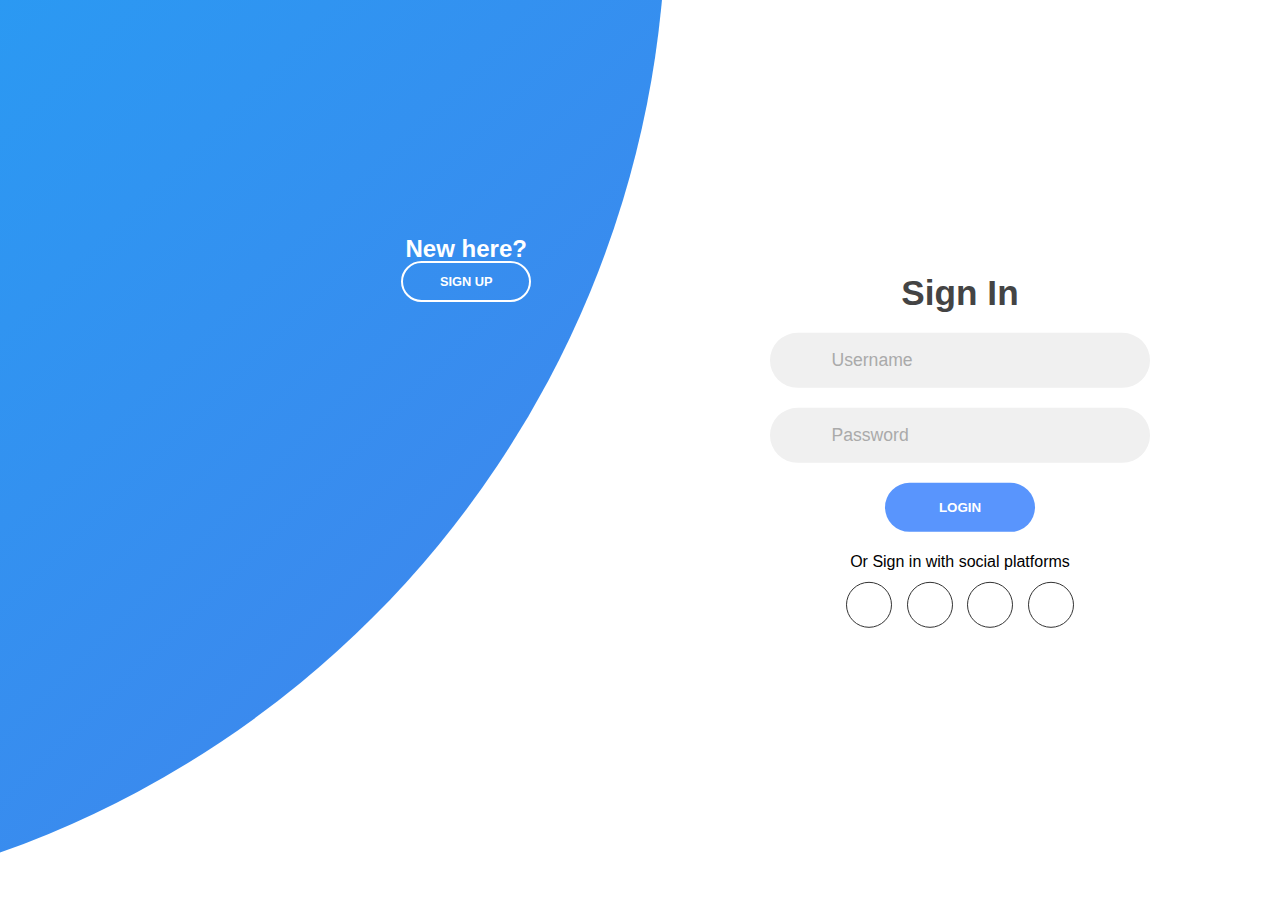
==== login page/index.html @ 4e0b26c5 "Add files via upload" ====
<!DOCTYPE html>
<html lang="en">
  <head>
    <meta charset="UTF-8" />
    <meta name="viewport" content="width=device-width, initial-scale=1.0" />
    <title>SignIn&SignUp</title>
    <link rel="stylesheet" type="text/css" href="./style.css" />
    <script
      src="https://kit.fontawesome.com/64d58efce2.js"
      crossorigin="anonymous"
    ></script>
  
  </head>
  <body>
    <div class="container">
      <div class="forms-container">
        <div class="signin-signup">
          <form action="" class="sign-in-form">
            <h2 class="title">Sign In</h2>
            <div class="input-field">
              <i class="fas fa-user"></i>
              <input type="text" placeholder="Username" />
            </div>
            <div class="input-field">
              <i class="fas fa-lock"></i>
              <input type="password" placeholder="Password" />
            </div>
            <input type="submit" value="Login" class="btn solid" />

            <p class="social-text">Or Sign in with social platforms</p>
            <div class="social-media">
              <a href="HACK/index.html" class="social-icon">
                <i class="fab fa-facebook-f"></i>
              </a>
              <a href="HACK/index.html" class="social-icon">
                <i class="fab fa-twitter"></i>
              </a>
              <a href="HACK/index.html" class="social-icon">
                <i class="fab fa-google"></i>
              </a>
              <a href="HACK/index.html" class="social-icon">
                <i class="fab fa-linkedin-in"></i>
              </a>
            </div>
          </form>


          <form action="" class="sign-up-form">
            <h2 class="title">Sign Up</h2>
            <div class="input-field">
              <i class="fas fa-user"></i>
              <input type="text" placeholder="Username" />
            </div>
            <div class="input-field">
              <i class="fas fa-envelope"></i>
              <input type="email" placeholder="Email" />
            </div>
            <div class="input-field">
              <i class="fas fa-lock"></i>
              <input type="password" placeholder="Password" />
            </div>
            <input type="submit" value="Sign Up" class="btn solid" />

            <p class="social-text">Or Sign up with social platforms</p>
            <div class="social-media">
              <a href="HACK/index.html" class="social-icon">
                <i class="fab fa-facebook-f"></i>
              </a>
              <a href="HACK/index.html" class="social-icon">
                <i class="fab fa-twitter"></i>
              </a>
              <a href="HACK/index.html" class="social-icon">
                <i class="fab fa-google"></i>
              </a>
              <a href="HACK/index.html" class="social-icon">
                <i class="fab fa-linkedin-in"></i>
              </a>
            </div>
          </form>
        </div>
      </div>
      <div class="panels-container">

        <div class="panel left-panel">
            <div class="content">
                <h3>New here?</h3>
                
                
                <button class="btn transparent" id="sign-up-btn">Sign Up</button>
            </div>
            <img src="./img/log.svg" class="image" alt="">
        </div>

        <div class="panel right-panel">
          <div class="content">
              <h3>One of us?</h3>
              <a href="HACK/index.html" class="btn transparent">Sign In</a>
          </div>
          <img src="./img/register.svg" class="image" alt="">
      </div>
      </div>
    </div>

    <script src="./app.js"></script>
  </body>
</html>
---- login page/style.css ----
* {
  margin: 0;
  padding: 0;
  box-sizing: border-box;
}

body,
input {
  font-family: "Poppins", sans-serif;
}

.container {
  position: relative;
  width: 100%;
  background-color: #fff;
  min-height: 100vh;
  overflow: hidden;
}

.forms-container {
  position: absolute;
  width: 100%;
  height: 100%;
  top: 0;
  left: 0;
}

.signin-signup {
  position: absolute;
  top: 50%;
  transform: translate(-50%, -50%);
  left: 75%;
  width: 50%;
  transition: 1s 0.7s ease-in-out;
  display: grid;
  grid-template-columns: 1fr;
  z-index: 5;
}

form {
  display: flex;
  align-items: center;
  justify-content: center;
  flex-direction: column;
  padding: 0rem 5rem;
  transition: all 0.2s 0.7s;
  overflow: hidden;
  grid-column: 1 / 2;
  grid-row: 1 / 2;
}

form.sign-up-form {
  opacity: 0;
  z-index: 1;
}

form.sign-in-form {
  z-index: 2;
}

.title {
  font-size: 2.2rem;
  color: #444;
  margin-bottom: 10px;
}

.input-field {
  max-width: 380px;
  width: 100%;
  background-color: #f0f0f0;
  margin: 10px 0;
  height: 55px;
  border-radius: 55px;
  display: grid;
  grid-template-columns: 15% 85%;
  padding: 0 0.4rem;
  position: relative;
}

.input-field i {
  text-align: center;
  line-height: 55px;
  color: #acacac;
  transition: 0.5s;
  font-size: 1.1rem;
}

.input-field input {
  background: none;
  outline: none;
  border: none;
  line-height: 1;
  font-weight: 600;
  font-size: 1.1rem;
  color: #333;
}

.input-field input::placeholder {
  color: #aaa;
  font-weight: 500;
}

.social-text {
  padding: 0.7rem 0;
  font-size: 1rem;
}

.social-media {
  display: flex;
  justify-content: center;
}

.social-icon {
  height: 46px;
  width: 46px;
  display: flex;
  justify-content: center;
  align-items: center;
  margin: 0 0.45rem;
  color: #333;
  border-radius: 50%;
  border: 1px solid #333;
  text-decoration: none;
  font-size: 1.1rem;
  transition: 0.3s;
}

.social-icon:hover {
  color: #4481eb;
  border-color: #4481eb;
}

.btn {
  width: 150px;
  background-color: #5995fd;
  border: none;
  outline: none;
  height: 49px;
  border-radius: 49px;
  color: #fff;
  text-transform: uppercase;
  font-weight: 600;
  margin: 10px 0;
  cursor: pointer;
  transition: 0.5s;
}

.btn:hover {
  background-color: #4d84e2;
}
.panels-container {
  position: absolute;
  height: 100%;
  width: 100%;
  top: 0;
  left: 0;
  display: grid;
  grid-template-columns: repeat(2, 1fr);
}

.container:before {
  content: "";
  position: absolute;
  height: 2000px;
  width: 2000px;
  top: -10%;
  right: 48%;
  transform: translateY(-50%);
  background-image: linear-gradient(-45deg, #4481eb 0%, #04befe 100%);
  transition: 1.8s ease-in-out;
  border-radius: 50%;
  z-index: 6;
}

.image {
  width: 100%;
  transition: transform 1.1s ease-in-out;
  transition-delay: 0.4s;
}

.panel {
  display: flex;
  flex-direction: column;
  align-items: flex-end;
  justify-content: space-around;
  text-align: center;
  z-index: 6;
}

.left-panel {
  pointer-events: all;
  padding: 3rem 17% 2rem 12%;
}

.right-panel {
  pointer-events: none;
  padding: 3rem 12% 2rem 17%;
}

.panel .content {
  color: #fff;
  transition: transform 0.9s ease-in-out;
  transition-delay: 0.6s;
}

.panel h3 {
  font-weight: 600;
  line-height: 1;
  font-size: 1.5rem;
}

.panel p {
  font-size: 0.95rem;
  padding: 0.7rem 0;
}

.btn.transparent {
  margin: 0;
  background: none;
  border: 2px solid #fff;
  width: 130px;
  height: 41px;
  font-weight: 600;
  font-size: 0.8rem;
}

.right-panel .image,
.right-panel .content {
  transform: translateX(800px);
}

/* ANIMATION */

.container.sign-up-mode:before {
  transform: translate(100%, -50%);
  right: 52%;
}

.container.sign-up-mode .left-panel .image,
.container.sign-up-mode .left-panel .content {
  transform: translateX(-800px);
}

.container.sign-up-mode .signin-signup {
  left: 25%;
}

.container.sign-up-mode form.sign-up-form {
  opacity: 1;
  z-index: 2;
}

.container.sign-up-mode form.sign-in-form {
  opacity: 0;
  z-index: 1;
}

.container.sign-up-mode .right-panel .image,
.container.sign-up-mode .right-panel .content {
  transform: translateX(0%);
}

.container.sign-up-mode .left-panel {
  pointer-events: none;
}

.container.sign-up-mode .right-panel {
  pointer-events: all;
}

@media (max-width: 870px) {
  .container {
    min-height: 800px;
    height: 100vh;
  }
  .signin-signup {
    width: 100%;
    top: 95%;
    transform: translate(-50%, -100%);
    transition: 1s 0.8s ease-in-out;
  }

  .signin-signup,
  .container.sign-up-mode .signin-signup {
    left: 50%;
  }

  .panels-container {
    grid-template-columns: 1fr;
    grid-template-rows: 1fr 2fr 1fr;
  }

  .panel {
    flex-direction: row;
    justify-content: space-around;
    align-items: center;
    padding: 2.5rem 8%;
    grid-column: 1 / 2;
  }

  .right-panel {
    grid-row: 3 / 4;
  }

  .left-panel {
    grid-row: 1 / 2;
  }

  .image {
    width: 200px;
    transition: transform 0.9s ease-in-out;
    transition-delay: 0.6s;
  }

  .panel .content {
    padding-right: 15%;
    transition: transform 0.9s ease-in-out;
    transition-delay: 0.8s;
  }

  .panel h3 {
    font-size: 1.2rem;
  }

  .panel p {
    font-size: 0.7rem;
    padding: 0.5rem 0;
  }

  .btn.transparent {
    width: 110px;
    height: 35px;
    font-size: 0.7rem;
  }

  .container:before {
    width: 1500px;
    height: 1500px;
    transform: translateX(-50%);
    left: 30%;
    bottom: 68%;
    right: initial;
    top: initial;
    transition: 2s ease-in-out;
  }

  .container.sign-up-mode:before {
    transform: translate(-50%, 100%);
    bottom: 32%;
    right: initial;
  }

  .container.sign-up-mode .left-panel .image,
  .container.sign-up-mode .left-panel .content {
    transform: translateY(-300px);
  }

  .container.sign-up-mode .right-panel .image,
  .container.sign-up-mode .right-panel .content {
    transform: translateY(0px);
  }

  .right-panel .image,
  .right-panel .content {
    transform: translateY(300px);
  }

  .container.sign-up-mode .signin-signup {
    top: 5%;
    transform: translate(-50%, 0);
  }
}

@media (max-width: 570px) {
  form {
    padding: 0 1.5rem;
  }

  .image {
    display: none;
  }
  .panel .content {
    padding: 0.5rem 1rem;
  }
  .container {
    padding: 1.5rem;
  }

  .container:before {
    bottom: 72%;
    left: 50%;
  }

  .container.sign-up-mode:before {
    bottom: 28%;
    left: 50%;
  }
}
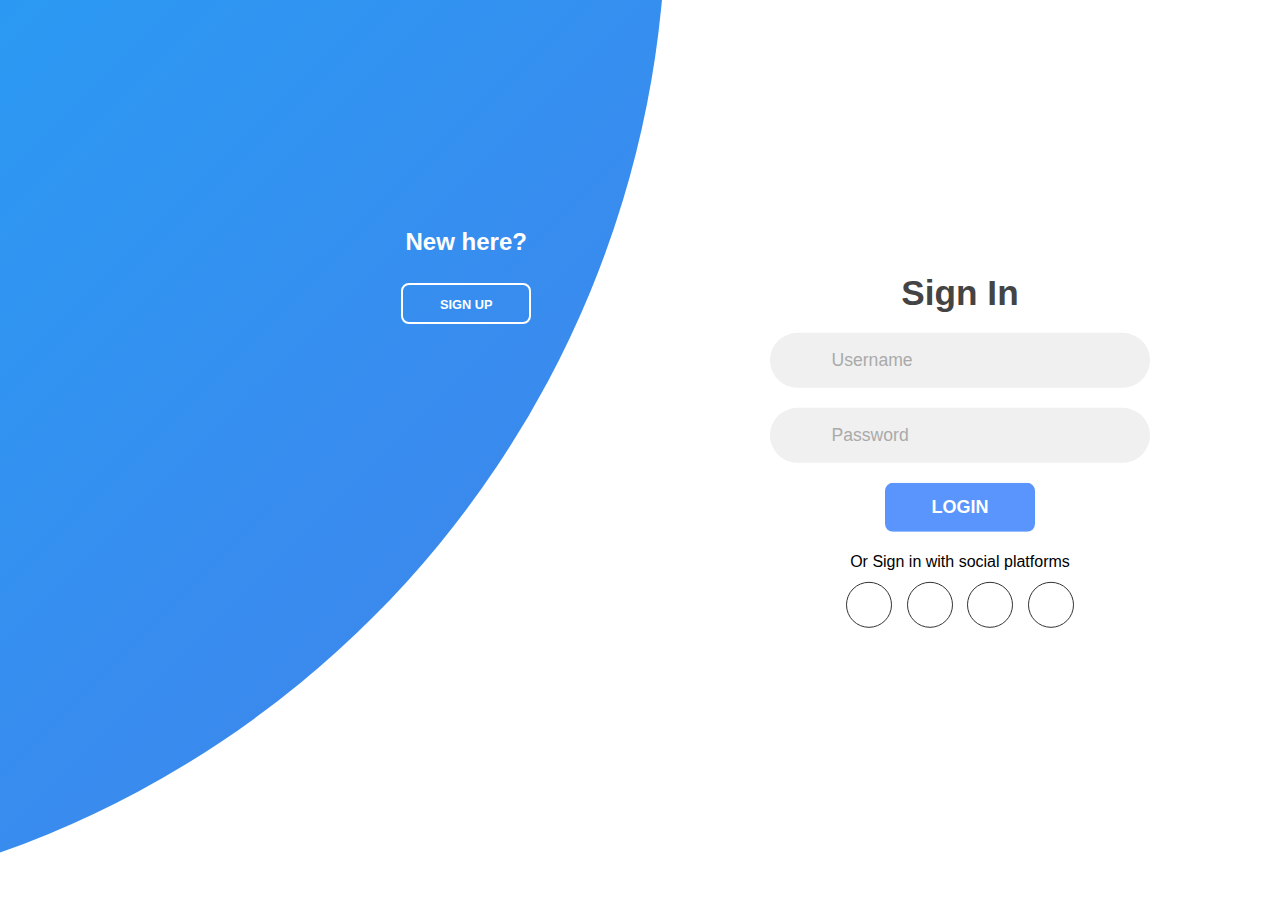
==== commit 2fa0b2c5: "Add files via upload" ====
--- a/login page/index.html
+++ b/login page/index.html
@@ -83,9 +83,14 @@
 
         <div class="panel left-panel">
             <div class="content">
-                <h3>New here?</h3>
+                <h3 style="height: 35px;">New here?</h3>
+                <br>
+                <h3> </h3>
                 
-                
+                <h3> </h3>
+               
+                <h3> </h3>
+               
                 <button class="btn transparent" id="sign-up-btn">Sign Up</button>
             </div>
             <img src="./img/log.svg" class="image" alt="">
@@ -94,7 +99,40 @@
         <div class="panel right-panel">
           <div class="content">
               <h3>One of us?</h3>
+              <br>
+              <h3> </h3>
+              
+              <h3> </h3>
+             
+              <h3> </h3>
+              <style>
+                .btn {
+                  display: inline-block;
+                  padding: 12px 24px; /* Adjust padding for size */
+                  font-size: 18px; /* Adjust font size for size */
+                  font-weight: bold;
+                  text-decoration: none;
+                  text-transform: uppercase;
+                  border: 2px solid transparent;
+                  border-radius: 8px; /* Rounded corners for a modern look */
+                  transition: all 0.3s ease;
+                  cursor: pointer;
+                }
+              
+                .btn.transparent {
+                  background-color: transparent;
+                  color: #ffffff; /* Adjust text color */
+                  border-color: #ffffff; /* Adjust border color */
+                }
+              
+                .btn.transparent:hover {
+                  background-color: #fffcfc; /* Adjust background color on hover */
+                  color: #fff; /* Adjust text color on hover */
+                }
+              </style>
+              
               <a href="HACK/index.html" class="btn transparent">Sign In</a>
+              
           </div>
           <img src="./img/register.svg" class="image" alt="">
       </div>
